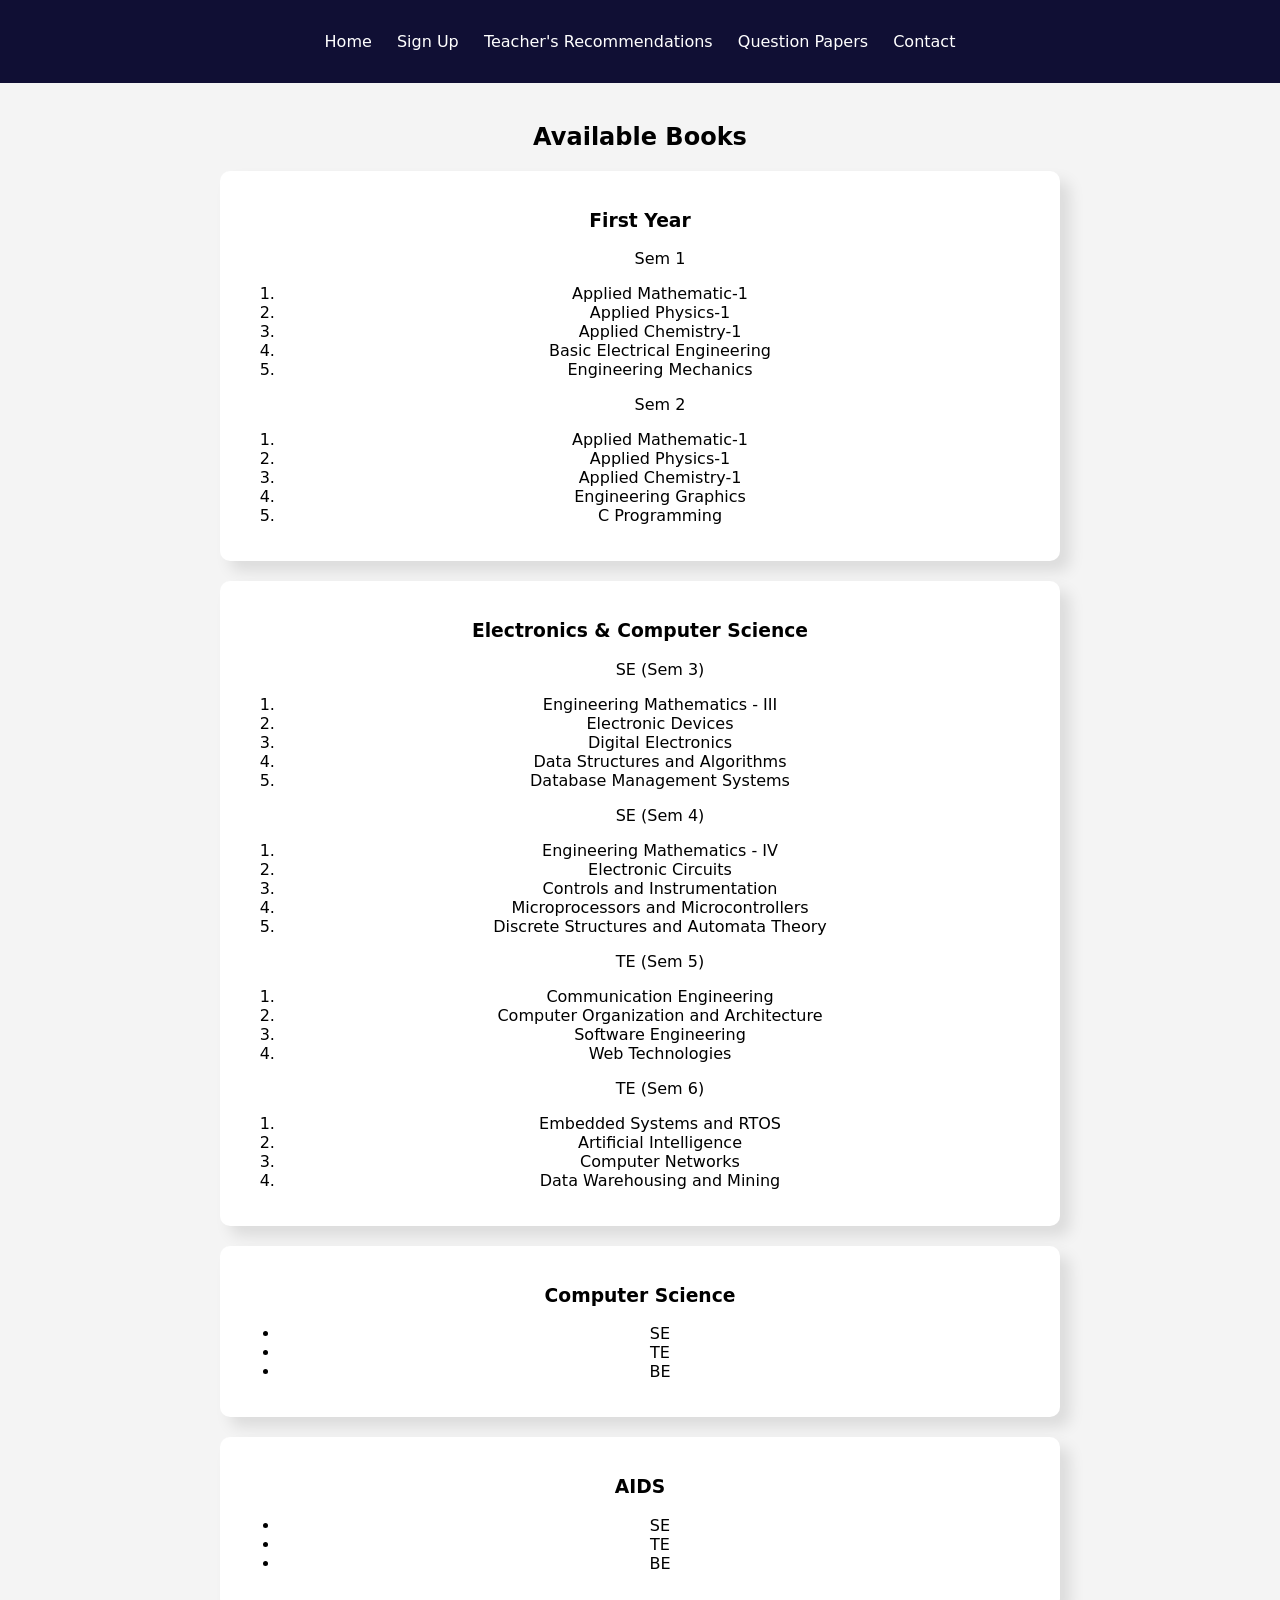
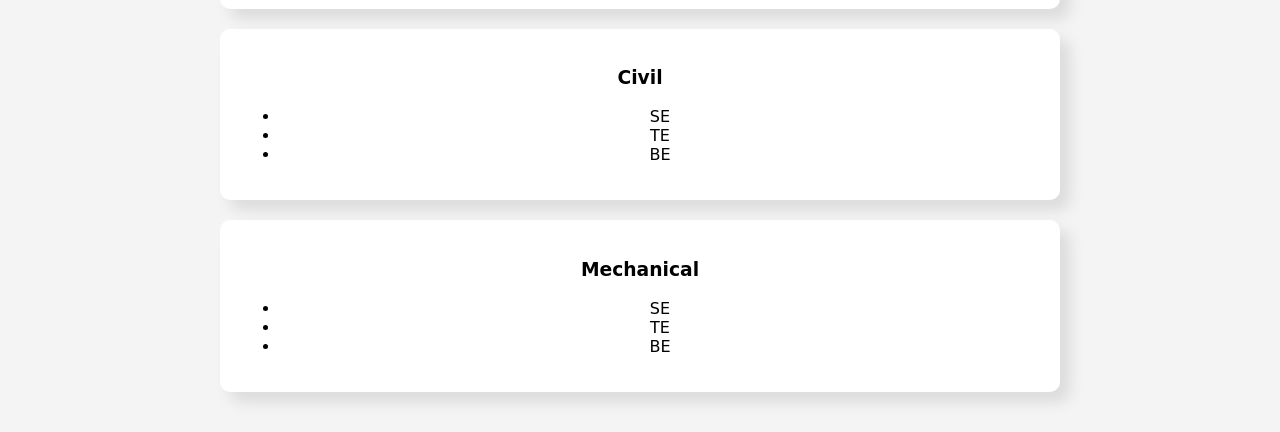
==== books.html @ 67a05131 "Add files via upload" ====
<!DOCTYPE html>
<html lang="en">
  <head>
    <meta charset="UTF-8" />
    <meta name="viewport" content="width=device-width, initial-scale=1.0" />
    <title>Available Books</title>
    <link rel="stylesheet" href="styles.css" />
  </head>
  <body>
    <header>
      <nav>
        <ul>
          <li><a href="index.html">Home</a></li>
          <li><a href="signup.html">Sign Up</a></li>
          <li><a href="teacher-books.html">Teacher's Recommendations</a></li>
          <li><a href="question-papers.html">Question Papers</a></li>
          <li><a href="contact.html">Contact</a></li>
        </ul>
      </nav>
    </header>

    <section id="books">
      <h2>Available Books</h2>
      <div class="branch">
        <h3>First Year</h3>
        <ol>
          <p>Sem 1</p>
          <li>Applied Mathematic-1</li>
          <li>Applied Physics-1</li>
          <li>Applied Chemistry-1</li>
          <li>Basic Electrical Engineering</li>
          <li>Engineering Mechanics</li>
        </ol>
        <ol>
          <p>Sem 2</p>
          <li>Applied Mathematic-1</li>
          <li>Applied Physics-1</li>
          <li>Applied Chemistry-1</li>
          <li>Engineering Graphics</li>
          <li>C Programming</li>
        </ol>
      </div>
      <div class="branch">
        <h3>Electronics & Computer Science</h3>
        <ol>
          <p>SE (Sem 3)</p>
          <li>Engineering Mathematics - III</li>
          <li>Electronic Devices</li>
          <li>Digital Electronics</li>
          <li>Data Structures and Algorithms</li>
          <li>Database Management Systems</li>
        </ol>
        <ol>
          <p>SE (Sem 4)</p>
          <li>Engineering Mathematics - IV</li>
          <li>Electronic Circuits</li>
          <li>Controls and Instrumentation</li>
          <li>Microprocessors and Microcontrollers</li>
          <li>Discrete Structures and Automata Theory</li>
        </ol>
        <ol>
          <p>TE (Sem 5)</p>
          <li>Communication Engineering</li>
          <li>Computer Organization and Architecture</li>
          <li>Software Engineering</li>
          <li>Web Technologies</li>
        </ol>
        <ol>
          <p>TE (Sem 6)</p>
          <li>Embedded Systems and RTOS</li>
          <li>Artificial Intelligence</li>
          <li>Computer Networks</li>
          <li>Data Warehousing and Mining</li>
        </ol>
      </div>
      <div class="branch">
        <h3>Computer Science</h3>
        <ul>
          <li>SE</li>
          <li>TE</li>
          <li>BE</li>
        </ul>
      </div>
      <div class="branch">
        <h3>AIDS</h3>
        <ul>
          <li>SE</li>
          <li>TE</li>
          <li>BE</li>
        </ul>
      </div>
      <div class="branch">
        <h3>Civil</h3>
        <ul>
          <li>SE</li>
          <li>TE</li>
          <li>BE</li>
        </ul>
      </div>
      <div class="branch">
        <h3>Mechanical</h3>
        <ul>
          <li>SE</li>
          <li>TE</li>
          <li>BE</li>
        </ul>
      </div>

      <!--  -->
    </section>
  </body>
</html>
---- styles.css ----
body {
  font-family: system-ui, -apple-system, BlinkMacSystemFont, "Segoe UI", Roboto,
    Oxygen, Ubuntu, Cantarell, "Open Sans", "Helvetica Neue", sans-serif;
  margin: 0;
  padding: 0;
  background-color: #f4f4f4;
}

header {
  background: #100f34;
  color: white;
  padding: 1rem;
  text-align: center;
}

nav ul {
  list-style: none;
  padding: 0;
}

nav ul li {
  display: inline;
  margin: 0 10px;
}
#abstract {
  margin-left: 20%;
  /* text-align: center; */
  width: 60%;
}
nav ul li a {
  color: white;
  text-decoration: none;
}
nav ul li a:hover {
  font-size: 1.5rem;
  transition: all 1s ease-in-out;
}

section {
  padding: 20px;
  text-align: center;
}

form input,
form button,
form textarea {
  display: block;
  margin: 10px auto;
  padding: 10px;
  width: 70%;
  max-width: 300px;
}

button {
  background: #28a745;
  color: white;
  border: none;
  cursor: pointer;
}

button:hover {
  background: #218838;
}

footer {
  background: #100f34;
  color: white;
  text-align: center;
  padding: 1rem;
  margin-top: 20px;
}

.branch,
.teacher-books,
.question-papers {
  background: white;
  margin: 20px auto;
  padding: 20px;
  width: 80%;
  max-width: 800px;
  border-radius: 10px;
  box-shadow: 10px 10px 15px rgba(0, 0, 0, 0.1);
}

#search {
  margin: 20px auto;
  text-align: center;
}

#search input {
  padding: 10px;
  width: 60%;
  max-width: 400px;
}
ol li {
  cursor: pointer;
}
ol p {
  font-weight: 500;
}
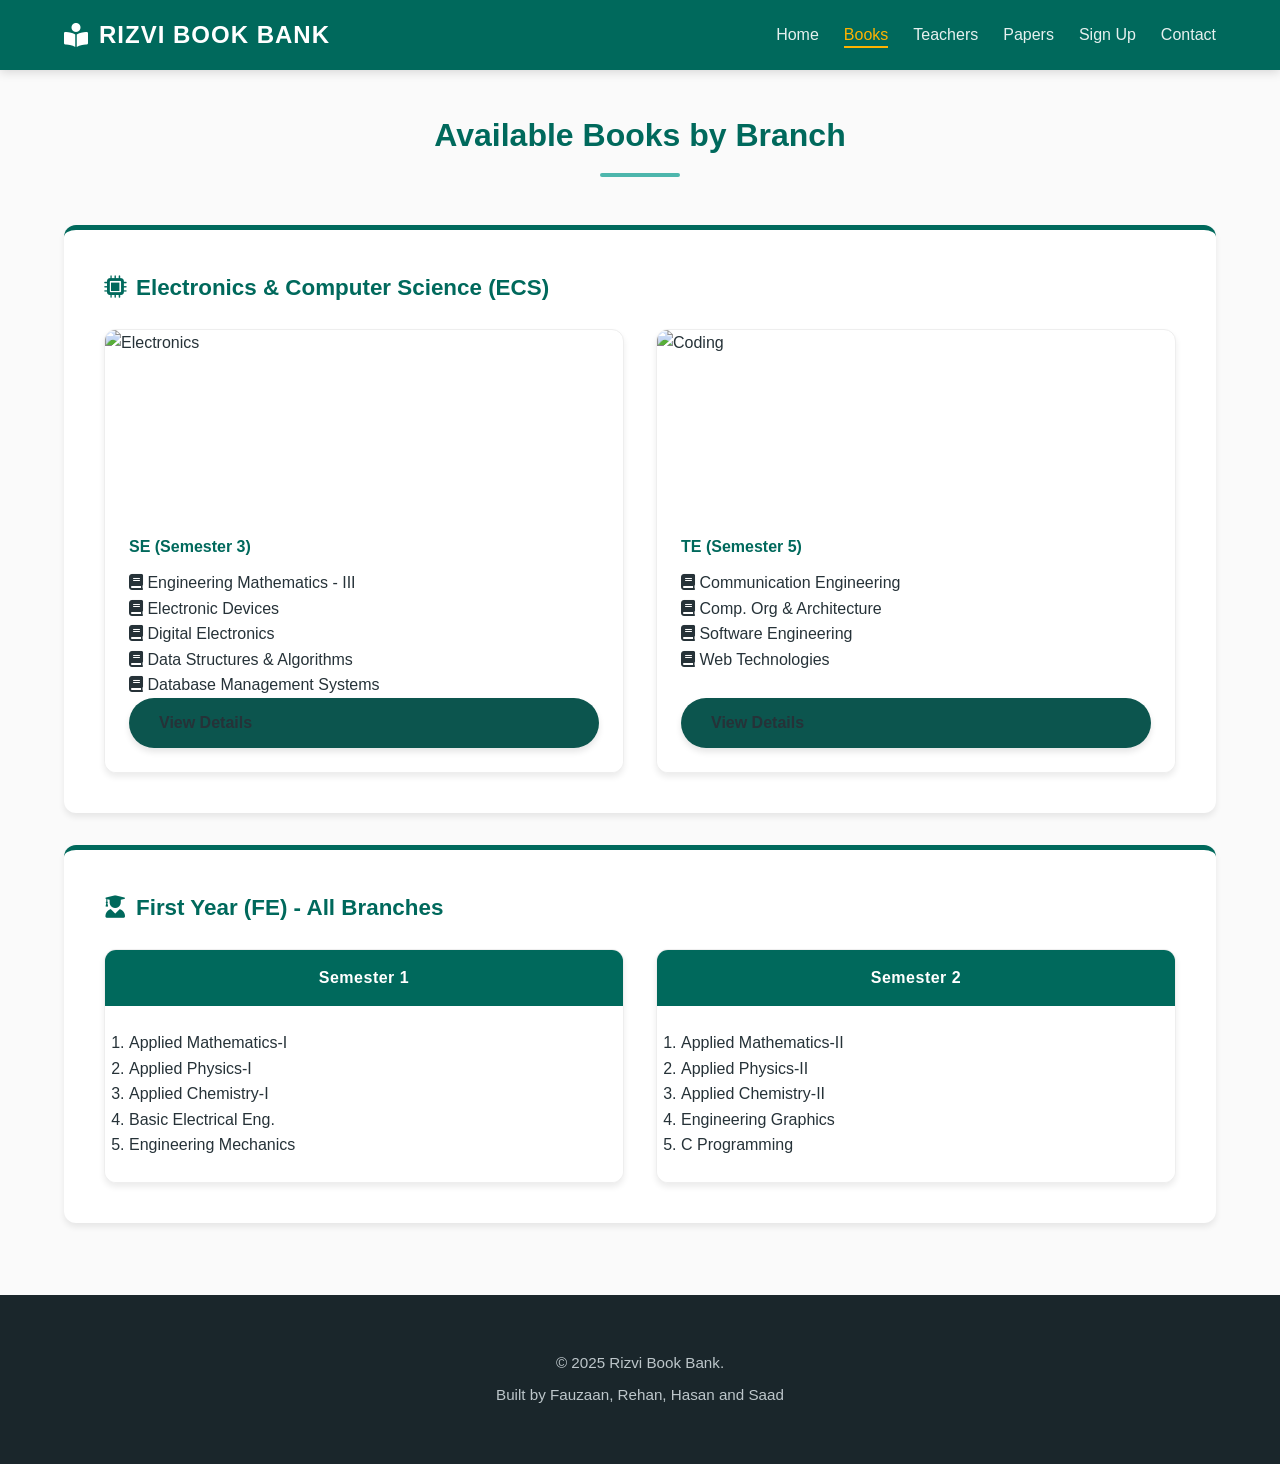
==== commit 1d4606d2: "updates styling and added advanced animations through js" ====
--- a/books.html
+++ b/books.html
@@ -2,111 +2,119 @@
 <html lang="en">
   <head>
     <meta charset="UTF-8" />
-    <meta name="viewport" content="width=device-width, initial-scale=1.0" />
-    <title>Available Books</title>
+    <title>Available Books - Rizvi Book Bank</title>
     <link rel="stylesheet" href="styles.css" />
+    <link
+      rel="stylesheet"
+      href="https://cdnjs.cloudflare.com/ajax/libs/font-awesome/6.0.0/css/all.min.css"
+    />
   </head>
   <body>
     <header>
       <nav>
+        <div class="logo">
+          <i class="fas fa-book-reader"></i> Rizvi Book Bank
+        </div>
         <ul>
           <li><a href="index.html">Home</a></li>
+          <li><a href="books.html">Books</a></li>
+          <li><a href="teacher-books.html">Teachers</a></li>
+          <li><a href="question-papers.html">Papers</a></li>
           <li><a href="signup.html">Sign Up</a></li>
-          <li><a href="teacher-books.html">Teacher's Recommendations</a></li>
-          <li><a href="question-papers.html">Question Papers</a></li>
           <li><a href="contact.html">Contact</a></li>
         </ul>
       </nav>
     </header>
 
-    <section id="books">
-      <h2>Available Books</h2>
-      <div class="branch">
-        <h3>First Year</h3>
-        <ol>
-          <p>Sem 1</p>
-          <li>Applied Mathematic-1</li>
-          <li>Applied Physics-1</li>
-          <li>Applied Chemistry-1</li>
-          <li>Basic Electrical Engineering</li>
-          <li>Engineering Mechanics</li>
-        </ol>
-        <ol>
-          <p>Sem 2</p>
-          <li>Applied Mathematic-1</li>
-          <li>Applied Physics-1</li>
-          <li>Applied Chemistry-1</li>
-          <li>Engineering Graphics</li>
-          <li>C Programming</li>
-        </ol>
-      </div>
-      <div class="branch">
-        <h3>Electronics & Computer Science</h3>
-        <ol>
-          <p>SE (Sem 3)</p>
-          <li>Engineering Mathematics - III</li>
-          <li>Electronic Devices</li>
-          <li>Digital Electronics</li>
-          <li>Data Structures and Algorithms</li>
-          <li>Database Management Systems</li>
-        </ol>
-        <ol>
-          <p>SE (Sem 4)</p>
-          <li>Engineering Mathematics - IV</li>
-          <li>Electronic Circuits</li>
-          <li>Controls and Instrumentation</li>
-          <li>Microprocessors and Microcontrollers</li>
-          <li>Discrete Structures and Automata Theory</li>
-        </ol>
-        <ol>
-          <p>TE (Sem 5)</p>
-          <li>Communication Engineering</li>
-          <li>Computer Organization and Architecture</li>
-          <li>Software Engineering</li>
-          <li>Web Technologies</li>
-        </ol>
-        <ol>
-          <p>TE (Sem 6)</p>
-          <li>Embedded Systems and RTOS</li>
-          <li>Artificial Intelligence</li>
-          <li>Computer Networks</li>
-          <li>Data Warehousing and Mining</li>
-        </ol>
-      </div>
-      <div class="branch">
-        <h3>Computer Science</h3>
-        <ul>
-          <li>SE</li>
-          <li>TE</li>
-          <li>BE</li>
-        </ul>
-      </div>
-      <div class="branch">
-        <h3>AIDS</h3>
-        <ul>
-          <li>SE</li>
-          <li>TE</li>
-          <li>BE</li>
-        </ul>
-      </div>
-      <div class="branch">
-        <h3>Civil</h3>
-        <ul>
-          <li>SE</li>
-          <li>TE</li>
-          <li>BE</li>
-        </ul>
-      </div>
-      <div class="branch">
-        <h3>Mechanical</h3>
-        <ul>
-          <li>SE</li>
-          <li>TE</li>
-          <li>BE</li>
-        </ul>
+    <main>
+      <h2 class="section-title">Available Books by Branch</h2>
+
+      <div class="branch hidden">
+        <h3>
+          <i class="fas fa-microchip"></i> Electronics & Computer Science (ECS)
+        </h3>
+
+        <div class="sem-grid">
+          <div class="card">
+            <img
+              src="https://images.unsplash.com/photo-1518770660439-4636190af475?ixlib=rb-1.2.1&auto=format&fit=crop&w=500&q=60"
+              alt="Electronics"
+              class="card-img"
+            />
+            <div class="card-body">
+              <h4 style="color: var(--primary-color)">SE (Semester 3)</h4>
+              <ul style="margin-top: 10px; list-style-type: none; padding: 0">
+                <li>
+                  <i class="fas fa-book"></i> Engineering Mathematics - III
+                </li>
+                <li><i class="fas fa-book"></i> Electronic Devices</li>
+                <li><i class="fas fa-book"></i> Digital Electronics</li>
+                <li>
+                  <i class="fas fa-book"></i> Data Structures & Algorithms
+                </li>
+                <li><i class="fas fa-book"></i> Database Management Systems</li>
+              </ul>
+              <a href="#" class="btn" style="margin-top: auto">View Details</a>
+            </div>
+          </div>
+
+          <div class="card">
+            <img
+              src="https://images.unsplash.com/photo-1555066931-4365d14bab8c?ixlib=rb-1.2.1&auto=format&fit=crop&w=500&q=60"
+              alt="Coding"
+              class="card-img"
+            />
+            <div class="card-body">
+              <h4 style="color: var(--primary-color)">TE (Semester 5)</h4>
+              <ul style="margin-top: 10px; list-style-type: none; padding: 0">
+                <li><i class="fas fa-book"></i> Communication Engineering</li>
+                <li><i class="fas fa-book"></i> Comp. Org & Architecture</li>
+                <li><i class="fas fa-book"></i> Software Engineering</li>
+                <li><i class="fas fa-book"></i> Web Technologies</li>
+              </ul>
+              <a href="#" class="btn" style="margin-top: auto">View Details</a>
+            </div>
+          </div>
+        </div>
       </div>
 
-      <!--  -->
-    </section>
+      <div class="branch hidden">
+        <h3>
+          <i class="fas fa-user-graduate"></i> First Year (FE) - All Branches
+        </h3>
+        <div class="sem-grid">
+          <div class="card">
+            <div class="card-header">Semester 1</div>
+            <div class="card-body">
+              <ol>
+                <li>Applied Mathematics-I</li>
+                <li>Applied Physics-I</li>
+                <li>Applied Chemistry-I</li>
+                <li>Basic Electrical Eng.</li>
+                <li>Engineering Mechanics</li>
+              </ol>
+            </div>
+          </div>
+          <div class="card">
+            <div class="card-header">Semester 2</div>
+            <div class="card-body">
+              <ol>
+                <li>Applied Mathematics-II</li>
+                <li>Applied Physics-II</li>
+                <li>Applied Chemistry-II</li>
+                <li>Engineering Graphics</li>
+                <li>C Programming</li>
+              </ol>
+            </div>
+          </div>
+        </div>
+      </div>
+    </main>
+
+    <footer>
+      <p>&copy; 2025 Rizvi Book Bank.</p>
+      <p>Built by Fauzaan, Rehan, Hasan and Saad</p>
+    </footer>
+    <script src="script.js"></script>
   </body>
 </html>
--- a/styles.css
+++ b/styles.css
@@ -1,100 +1,434 @@
-body {
-  font-family: system-ui, -apple-system, BlinkMacSystemFont, "Segoe UI", Roboto,
-    Oxygen, Ubuntu, Cantarell, "Open Sans", "Helvetica Neue", sans-serif;
+/* General Reset */
+* {
   margin: 0;
   padding: 0;
-  background-color: #f4f4f4;
-}
-
+  box-sizing: border-box;
+  font-family: "Segoe UI", Tahoma, Geneva, Verdana, sans-serif;
+}
+
+:root {
+  /* NEW PALETTE: Modern Library (Teal & Amber) */
+  --primary-color: #00695c; /* Deep Teal */
+  --primary-light: #4db6ac; /* Lighter Teal for hovers */
+  --accent-color: #ffb300; /* Golden Amber for buttons */
+  --accent-hover: #ff8f00; /* Darker Amber for button hover */
+  --highlight-color: #e0f2f1; /* Very light teal for notes/backgrounds */
+
+  --secondary-color: #fafafa; /* Clean Off-white background */
+  --text-color: #263238; /* Dark Blue-Grey text */
+  --white: #ffffff;
+
+  --shadow: 0 4px 6px rgba(0, 0, 0, 0.08);
+  --card-hover: translateY(-5px);
+}
+
+body {
+  background-color: var(--secondary-color);
+  color: var(--text-color);
+  line-height: 1.6;
+  display: flex;
+  flex-direction: column;
+  min-height: 100vh;
+}
+
+/* Navigation Bar */
 header {
-  background: #100f34;
-  color: white;
-  padding: 1rem;
-  text-align: center;
+  background-color: var(--primary-color);
+  color: var(--white);
+  padding: 1rem 0;
+  position: sticky;
+  top: 0;
+  z-index: 1000;
+  box-shadow: 0 2px 10px rgba(0, 0, 0, 0.15);
+}
+
+nav {
+  display: flex;
+  justify-content: space-between;
+  align-items: center;
+  width: 90%;
+  max-width: 1200px;
+  margin: 0 auto;
+}
+
+.logo {
+  font-size: 1.5rem;
+  font-weight: 700;
+  text-transform: uppercase;
+  letter-spacing: 1px;
+  display: flex;
+  align-items: center;
+  gap: 10px;
+  color: var(--white); /* Ensure logo stays white */
 }
 
 nav ul {
   list-style: none;
-  padding: 0;
-}
-
-nav ul li {
-  display: inline;
-  margin: 0 10px;
-}
-#abstract {
-  margin-left: 20%;
-  /* text-align: center; */
-  width: 60%;
-}
+  display: flex;
+  gap: 25px;
+}
+
 nav ul li a {
-  color: white;
+  color: rgba(255, 255, 255, 0.9);
   text-decoration: none;
-}
-nav ul li a:hover {
-  font-size: 1.5rem;
-  transition: all 1s ease-in-out;
-}
-
-section {
-  padding: 20px;
+  font-weight: 500;
+  transition: all 0.3s ease;
+  padding-bottom: 5px;
+  position: relative;
+}
+
+/* Underline animation for nav links */
+nav ul li a::after {
+  content: "";
+  position: absolute;
+  width: 0;
+  height: 2px;
+  bottom: 0;
+  left: 0;
+  background-color: var(--accent-color);
+  transition: width 0.3s;
+}
+
+nav ul li a:hover::after,
+nav ul li a.active::after {
+  width: 100%;
+}
+
+nav ul li a:hover,
+nav ul li a.active {
+  color: var(--accent-color);
+}
+
+/* Main Container */
+main {
+  flex: 1;
+  width: 90%;
+  max-width: 1200px;
+  margin: 2.5rem auto;
+}
+
+/* Hero Section (Home) */
+.hero {
   text-align: center;
-}
-
-form input,
-form button,
-form textarea {
-  display: block;
-  margin: 10px auto;
-  padding: 10px;
-  width: 70%;
-  max-width: 300px;
-}
-
-button {
-  background: #28a745;
-  color: white;
+  padding: 6rem 2rem;
+  /* Updated gradient to match new Teal theme */
+  background: linear-gradient(rgba(0, 77, 64, 0.15), rgba(0, 77, 64, 0.85)),
+    url("https://images.unsplash.com/photo-1524995997946-a1c2e315a42f?ixlib=rb-1.2.1&auto=format&fit=crop&w=1350&q=80");
+  background-size: cover;
+  background-position: center;
+  color: var(--white);
+  border-radius: 12px;
+  box-shadow: var(--shadow);
+  margin-bottom: 3rem;
+  animation: fadeIn 1.2s ease-in-out;
+}
+
+.hero h1 {
+  font-size: 3rem;
+  margin-bottom: 1.2rem;
+  text-shadow: 2px 2px 4px rgba(0, 0, 0, 0.3);
+}
+
+.btn {
+  display: inline-block;
+  background-color: #0c554e;
+  color: #263238; /* Dark text on yellow button for contrast */
+  padding: 12px 30px;
+  text-decoration: none;
+  border-radius: 50px;
+  margin-top: 1rem;
+  font-weight: 700;
+  transition: all 0.3s ease;
   border: none;
   cursor: pointer;
-}
-
-button:hover {
-  background: #218838;
-}
-
+  box-shadow: 0 4px 6px rgba(0, 0, 0, 0.1);
+}
+
+.btn:hover {
+  background-color: var(--accent-hover);
+  transform: translateY(-2px);
+  box-shadow: 0 6px 12px rgba(0, 0, 0, 0.15);
+}
+
+/* Section Headings */
+.section-title {
+  text-align: center;
+  margin-bottom: 3rem;
+  color: var(--primary-color);
+  position: relative;
+  font-size: 2rem;
+  padding-bottom: 15px;
+}
+
+.section-title::after {
+  content: "";
+  position: absolute;
+  bottom: 0;
+  left: 50%;
+  transform: translateX(-50%);
+  width: 80px;
+  height: 4px;
+  background-color: var(--primary-light);
+  border-radius: 2px;
+}
+
+/* Branch & Content Boxes */
+.branch {
+  background: var(--white);
+  padding: 2.5rem;
+  margin-bottom: 2rem;
+  border-radius: 12px;
+  box-shadow: var(--shadow);
+  transition: transform 0.3s ease;
+  border-top: 5px solid var(--primary-color); /* Added colored top border */
+}
+
+.branch h3 {
+  color: var(--primary-color);
+  margin-bottom: 1.5rem;
+  display: flex;
+  align-items: center;
+  gap: 10px;
+  font-size: 1.4rem;
+}
+
+/* Grid Layouts */
+.grid-container,
+.sem-grid {
+  display: grid;
+  grid-template-columns: repeat(auto-fit, minmax(300px, 1fr));
+  gap: 2rem;
+}
+
+/* Unified Card Style */
+.card {
+  background: var(--white);
+  border-radius: 12px;
+  box-shadow: var(--shadow);
+  overflow: hidden;
+  transition: all 0.3s ease;
+  display: flex;
+  flex-direction: column;
+  border: 1px solid #eee;
+}
+
+.card:hover {
+  transform: var(--card-hover);
+  box-shadow: 0 15px 30px rgba(0, 0, 0, 0.1);
+  border-color: var(--primary-light);
+}
+
+.card-header {
+  background-color: var(--primary-color);
+  color: white;
+  padding: 15px;
+  font-size: 1rem;
+  text-align: center;
+  font-weight: 600;
+  letter-spacing: 0.5px;
+}
+
+.card-img {
+  width: 100%;
+  height: 180px;
+  object-fit: cover;
+  transition: transform 0.5s ease;
+}
+
+.card:hover .card-img {
+  transform: scale(1.05); /* Subtle zoom on hover */
+}
+
+.card-body {
+  padding: 1.5rem;
+  display: flex;
+  flex-direction: column;
+  flex-grow: 1;
+  position: relative;
+  z-index: 1;
+  background: var(--white);
+}
+
+.book-title {
+  font-size: 1.3rem;
+  margin-bottom: 0.5rem;
+  color: var(--text-color);
+  font-weight: 700;
+}
+
+.book-author {
+  color: #78909c;
+  font-size: 0.95rem;
+  margin-bottom: 1.2rem;
+}
+
+.teacher-note {
+  background-color: var(--highlight-color);
+  padding: 15px;
+  border-left: 4px solid var(--primary-color);
+  font-style: italic;
+  font-size: 0.95rem;
+  margin-bottom: 1.5rem;
+  border-radius: 0 8px 8px 0;
+  color: #004d40;
+}
+
+/* Semester Lists */
+.semester-group {
+  background: #ffffff;
+  padding: 1.5rem;
+  border-radius: 12px;
+  border: 1px solid #e0e0e0;
+  transition: border-color 0.3s;
+}
+
+.semester-group:hover {
+  border-color: var(--accent-color);
+}
+
+.semester-group h4 {
+  margin-bottom: 1.2rem;
+  color: var(--primary-color);
+  font-size: 1.1rem;
+  text-transform: uppercase;
+  letter-spacing: 0.5px;
+  border-bottom: 2px solid var(--highlight-color);
+  padding-bottom: 8px;
+}
+
+.semester-group ul,
+.semester-group ol {
+  padding-left: 0;
+  list-style: none;
+}
+
+.semester-group li {
+  margin-bottom: 0.8rem;
+}
+
+.semester-group a {
+  color: var(--text-color);
+  text-decoration: none;
+  transition: color 0.2s;
+  display: flex;
+  align-items: center;
+  gap: 8px;
+}
+
+.semester-group a i {
+  color: var(--primary-light); /* Icon color */
+}
+
+.semester-group a:hover {
+  color: var(--primary-color);
+  font-weight: 500;
+}
+
+.semester-group a:hover i {
+  color: var(--accent-color);
+}
+
+/* Forms */
+.form-container {
+  max-width: 550px;
+  margin: 0 auto;
+  background: var(--white);
+  padding: 3rem;
+  border-radius: 12px;
+  box-shadow: 0 10px 25px rgba(0, 0, 0, 0.05);
+  border-top: 6px solid var(--primary-color);
+}
+
+.form-group {
+  margin-bottom: 1.5rem;
+}
+
+.form-group label {
+  display: block;
+  margin-bottom: 0.6rem;
+  font-weight: 600;
+  color: var(--text-color);
+  font-size: 0.95rem;
+}
+
+.form-group label i {
+  color: var(--primary-light);
+  margin-right: 5px;
+}
+
+.form-group input,
+.form-group textarea {
+  width: 100%;
+  padding: 12px 15px;
+  border: 2px solid #e0e0e0;
+  border-radius: 8px;
+  font-size: 1rem;
+  transition: all 0.3s;
+  background-color: #fcfcfc;
+}
+
+.form-group input:focus,
+.form-group textarea:focus {
+  border-color: var(--primary-color);
+  background-color: var(--white);
+  outline: none;
+  box-shadow: 0 0 0 3px rgba(0, 105, 92, 0.1);
+}
+
+/* Footer */
 footer {
-  background: #100f34;
-  color: white;
+  background-color: #1a262b; /* Very dark slate, almost black */
+  color: #cfd8dc;
   text-align: center;
-  padding: 1rem;
-  margin-top: 20px;
-}
-
-.branch,
-.teacher-books,
-.question-papers {
-  background: white;
-  margin: 20px auto;
-  padding: 20px;
-  width: 80%;
-  max-width: 800px;
-  border-radius: 10px;
-  box-shadow: 10px 10px 15px rgba(0, 0, 0, 0.1);
-}
-
-#search {
-  margin: 20px auto;
-  text-align: center;
-}
-
-#search input {
-  padding: 10px;
-  width: 60%;
-  max-width: 400px;
-}
-ol li {
-  cursor: pointer;
-}
-ol p {
-  font-weight: 500;
-}
+  padding: 3rem 0;
+  margin-top: auto;
+}
+
+footer p {
+  opacity: 0.9;
+  margin: 8px 0;
+  font-size: 0.95rem;
+}
+
+/* Animations */
+@keyframes fadeIn {
+  from {
+    opacity: 0;
+    transform: translateY(20px);
+  }
+  to {
+    opacity: 1;
+    transform: translateY(0);
+  }
+}
+
+.hidden {
+  opacity: 0;
+  transform: translateY(30px);
+  transition: opacity 0.8s ease-out, transform 0.8s ease-out;
+}
+
+.visible {
+  opacity: 1;
+  transform: translateY(0);
+}
+
+/* Mobile Responsiveness */
+@media (max-width: 768px) {
+  nav {
+    flex-direction: column;
+    gap: 15px;
+  }
+  nav ul {
+    flex-direction: column;
+    gap: 15px;
+    text-align: center;
+    width: 100%;
+  }
+  .hero h1 {
+    font-size: 2rem;
+  }
+  .form-container {
+    padding: 1.5rem;
+  }
+}
